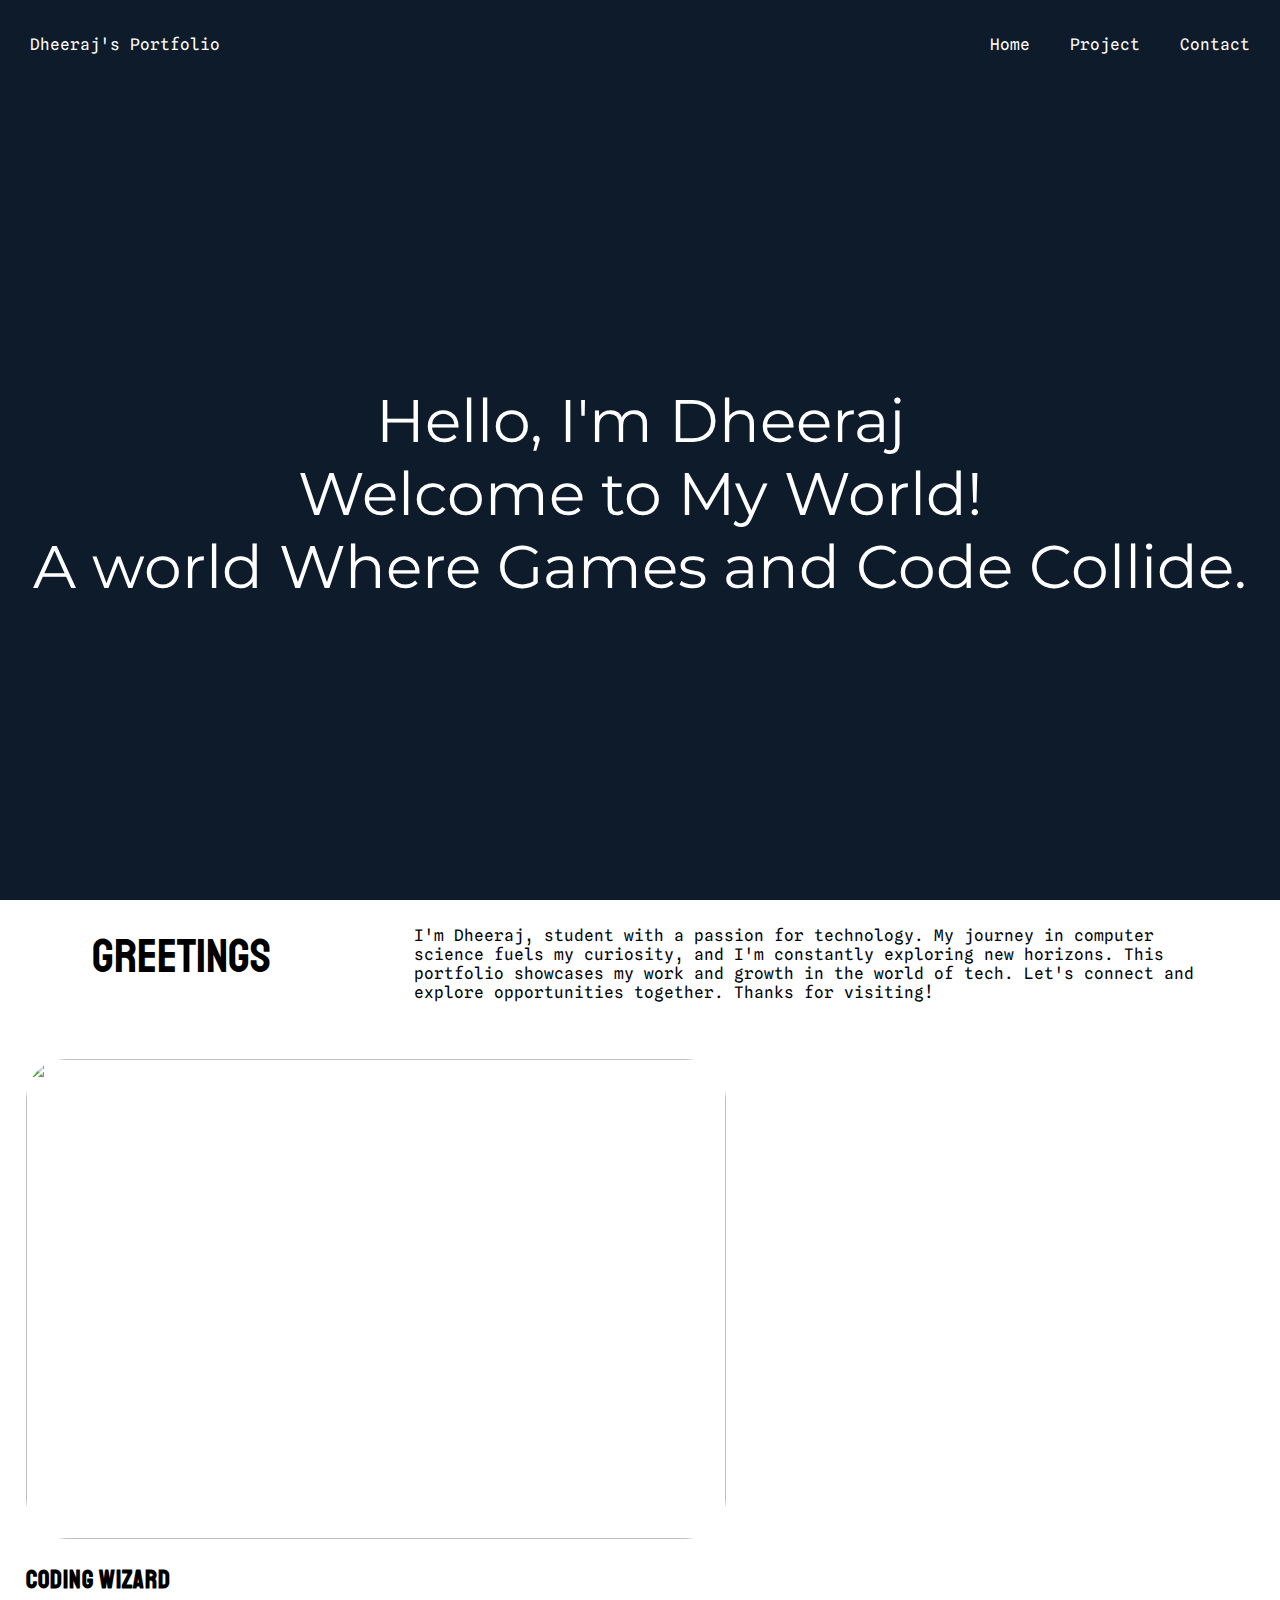
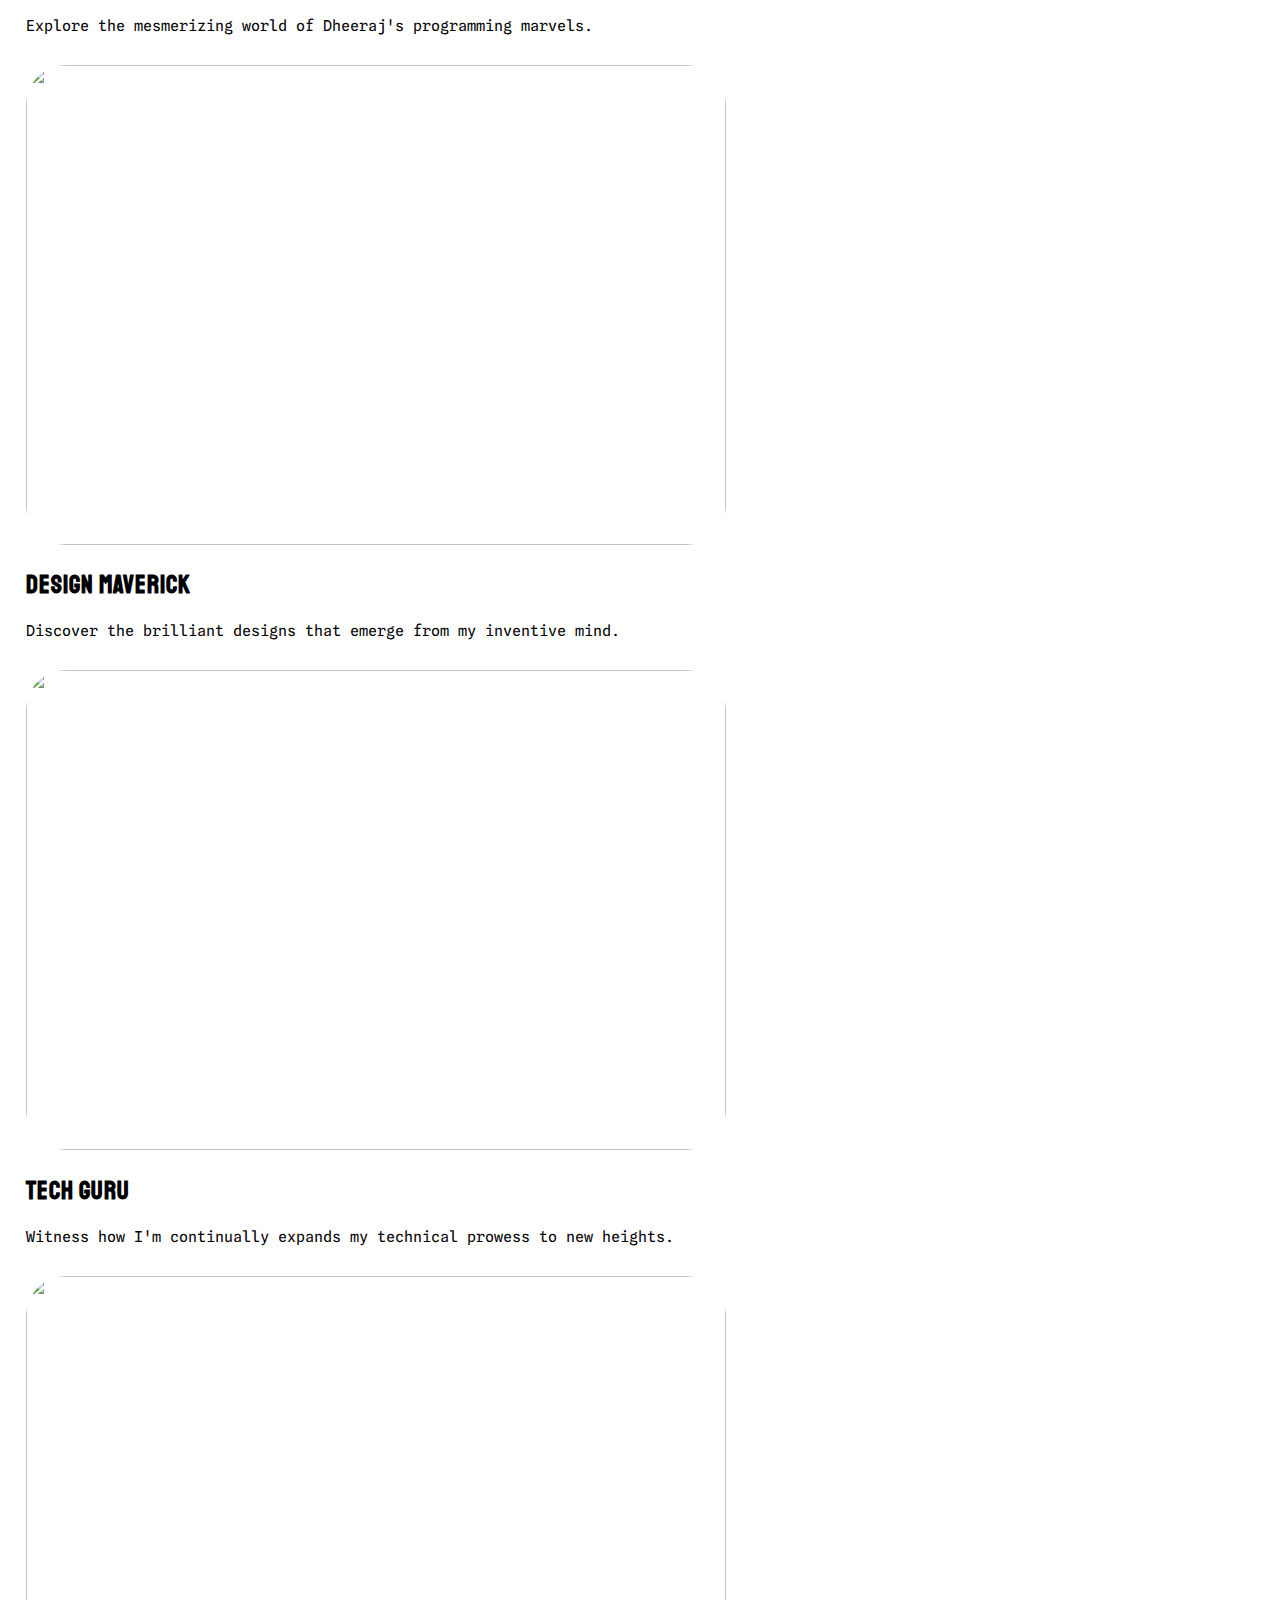
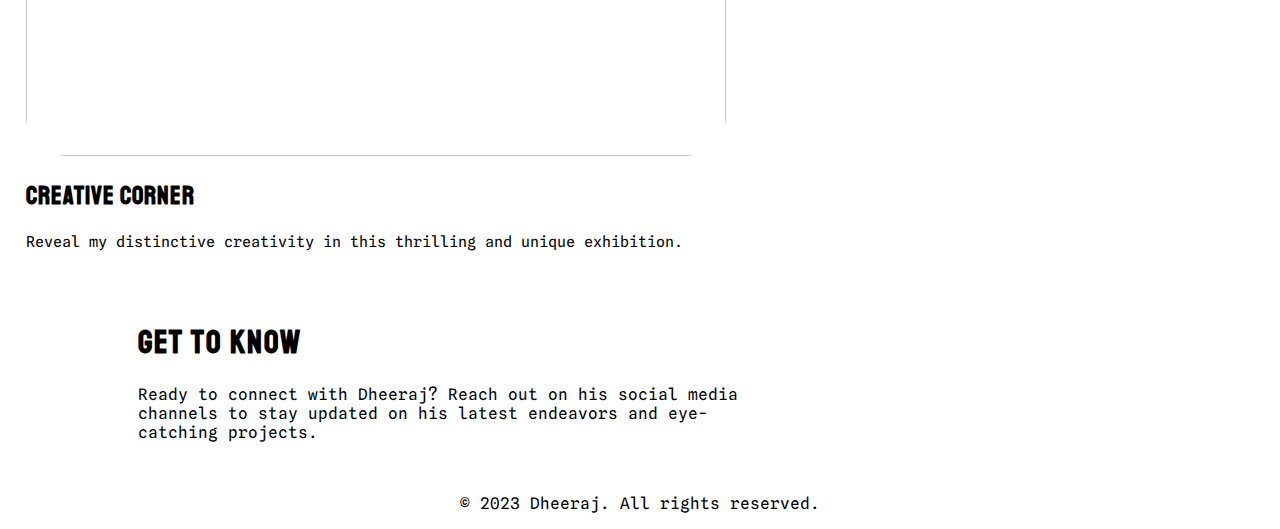
==== index.html @ 3a417aa8 "Rename main.html to index.html" ====
<!DOCTYPE html>
<html lang="en">
  <head>
    <meta charset="UTF-8" />
    <meta name="viewport" content="width=device-width, initial-scale=1.0" />
    <title>Document</title>
    <link rel="stylesheet" href="styles.css" />
    <link href="https://fonts.googleapis.com/css2?family=Montserrat&family=Spline+Sans+Mono&family=Staatliches&display=swap" rel="stylesheet">

    <script
      src="https://kit.fontawesome.com/1679080b41.js"
      crossorigin="anonymous"
    ></script>
  </head>
  <body>
    <div class="maindiv">
      <nav>
        <div class="navbar">
          <div class="nav-item">Dheeraj's Portfolio</div>
          <div class="nav-item right">Home</div>
          <a
            class="nav-item"
            href="https://github.com/Drj0"
            style="text-decoration: none; color: white"
            >Project</a
          >
          <a
            class="nav-item"
            href="#footer1"
            style="text-decoration: none; color: white"
          >
            Contact</a
          >
        </div>
      </nav>

      <div class="main-heading">
        <p>Hello, I'm Dheeraj<br>
            Welcome to My World!<br>
            A world Where Games and Code Collide.
        </p>
      </div>

    </div>

    <div class="secondpage">
      <div class="name1">Greetings</div>
      <div class="second-discription">
        I'm Dheeraj, student with a passion for technology. My journey in
        computer science fuels my curiosity, and I'm constantly exploring new
        horizons. This portfolio showcases my work and growth in the world of
        tech. Let's connect and explore opportunities together. Thanks for
        visiting!
      </div>
    </div>

    <div class="main-discription">
      <div class="dis1">
        <img src="https://source.unsplash.com/OqtafYT5kTw" alt="" />
        <h2>Coding Wizard</h2>
        <p>Explore the mesmerizing world of Dheeraj's programming marvels.</p>
      </div>
      <div class="dis2">
        <img src="https://source.unsplash.com/XJXWbfSo2f0" alt="" />
        <h2>Design Maverick</h2>
        <p>
          Discover the brilliant designs that emerge from my inventive mind.
        </p>
      </div>
      <div class="dis3">
        <img src="https://source.unsplash.com/xrVDYZRGdw4" alt="" />
        <h2>Tech guru</h2>
        <p>
          Witness how I'm continually expands my technical prowess to new
          heights.
        </p>
      </div>
      <div class="dis4">
        <img src="https://source.unsplash.com/f5pTwLHCsAg" alt="" />
        <h2>Creative Corner</h2>
        <p>
          Reveal my distinctive creativity in this thrilling and unique
          exhibition.
        </p>
      </div>
    </div>

    <div class="footer" id="footer1">
      <div class="footer-head">
        <h1>Get to know</h1>
      </div>

      <div class="footer-disc">
        <p>
          Ready to connect with Dheeraj? Reach out on his social media channels
          to stay updated on his latest endeavors and eye-catching projects.
        </p>
      </div>
      <div class="footer-icon">
        <i class="fa-brands fa-instagram"></i>
        <i class="fa-brands fa-twitch"></i>
        <i class="fa-brands fa-twitter"></i>
        <i class="fa-brands fa-facebook"></i>
      </div>
    </div>

    <div class="footer-bootom">
      <p>© 2023 Dheeraj. All rights reserved.</p>
    </div>
  </body>
</html>
---- styles.css ----
html, body{
    scroll-behavior: smooth;
}

body {
    width: 100%;
  margin: 0;
  height: 100%;
}

.main-heading{
    text-align: center;
    font-size: 60px;
    font-family: 'Montserrat', sans-serif;
    position: relative;
    top: 250px;
}

.maindiv {
  position: relative;
  width: 100%;
  height: 100vh;
  background-color: #0d1b2a;
  font-family: "Spline Sans Mono", monospace;
  color: white;
  size: 16px;
  margin: 0;
}

nav {
  padding-top: 15px;
  color: white;
  text-align: center;
}

.navbar {
  display: flex;
  justify-content: space-between;
  padding: 10px;
  background: none; /* Remove background color */
}

.nav-item {
  padding: 10px 20px;
  cursor: pointer;
}

.right {
  margin-left: auto; /* Align Name to the right */
}

/*
-----------------------------------
            SECOND
              PAGE  
----------------------------------- */

.secondpage {
  margin-top: 2%;
  margin-left: 2%;
  height: auto;
  display: flex;
  gap: 10px;
  justify-content: space-around;
  padding-bottom: 2.5%;
}

.name1 {
  font-family: "Staatliches", cursive;
  color: black;
  font-size: 48px;
}

.second-discription {
  font-family: "Spline Sans Mono";
  font-size: 20;
  width: 800px;
}

/* -----------------------------------
            Main
              Discription  
----------------------------------- */
.main-discription {
  display: flex;
  justify-content: space-between;
  flex-wrap: wrap;
  padding: 2%;
  gap: 15px;
}

.main-discription img {
  height: 480px;
  width: 700px;
  max-width: 700px;
  border-radius: 40px;
}

.main-discription h2 {
  font-family: "Staatliches", cursive;
  letter-spacing: 1px;
  font-size: 25px;
}

.main-discription p {
  font-family: "Spline Sans Mono";
  font-size: 15px;
}

/* -----------------------------------
            Footer  
----------------------------------- */

.footer-disc {
  width: 630px;
}

.footer {
  margin-left: 10%;
  padding: 10px;
}

.footer h1 {
  font-family: "Staatliches", cursive;
  letter-spacing: 2px;
}

.footer p {
  font-family: "Spline Sans Mono";
}

.footer-icon {
  margin-top: 1.5%;
  display: flex;
  gap: 20px;
  
}


.footer-bootom{
    margin-top: 2%;
    text-align: center;
    font-size: 16px;
    font-family: "Spline Sans Mono";
}
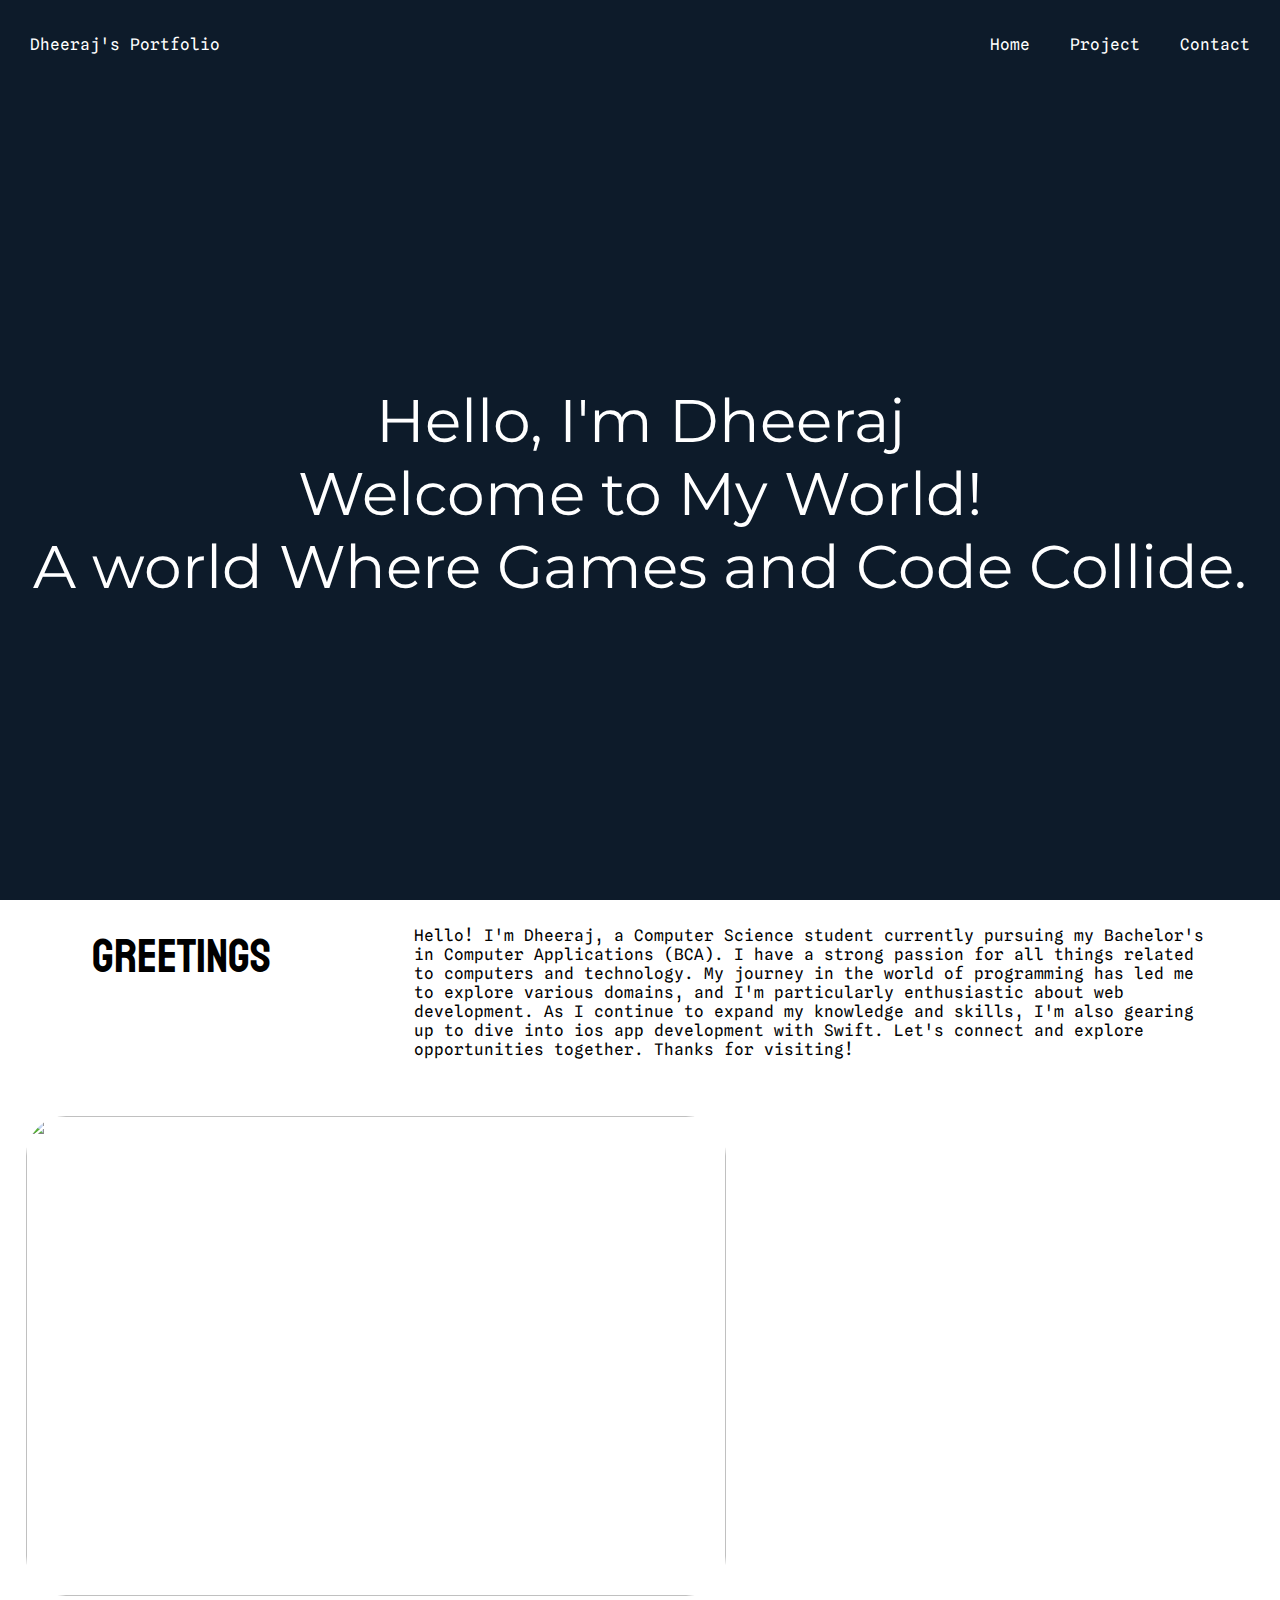
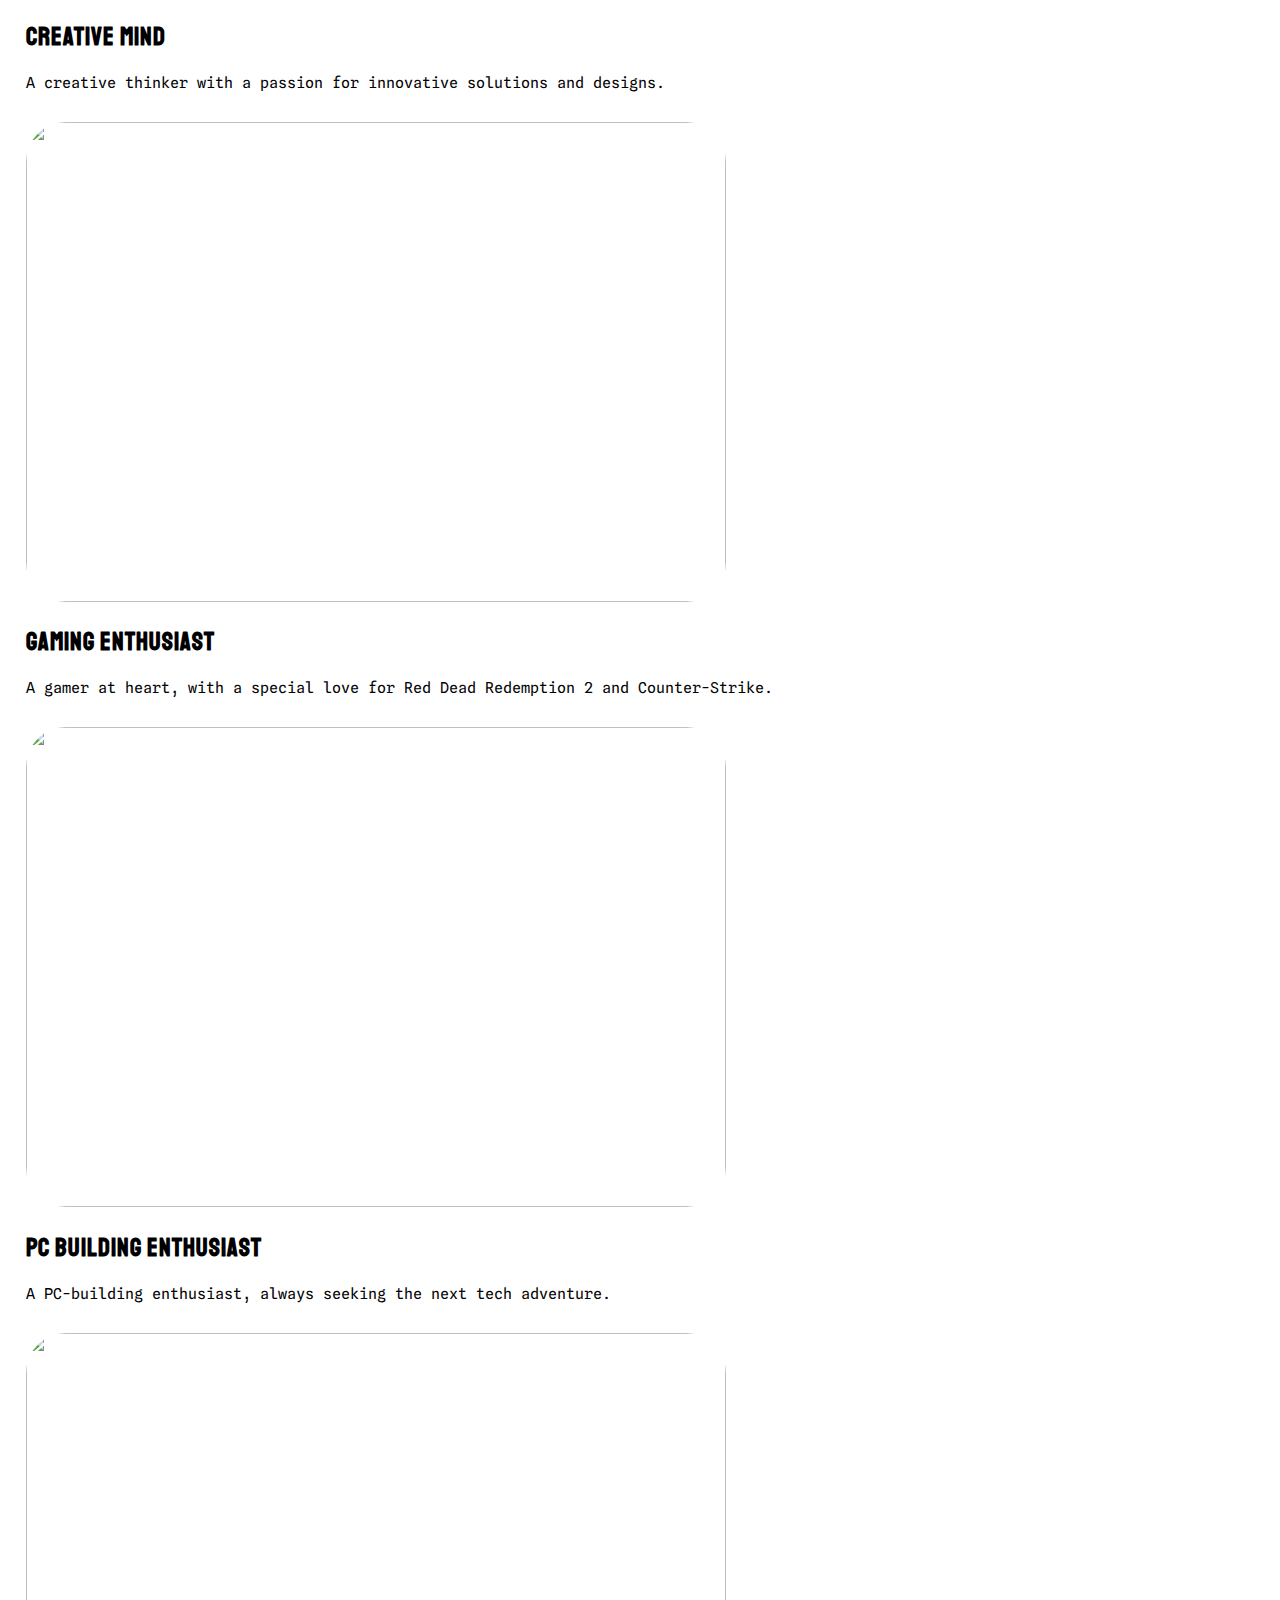
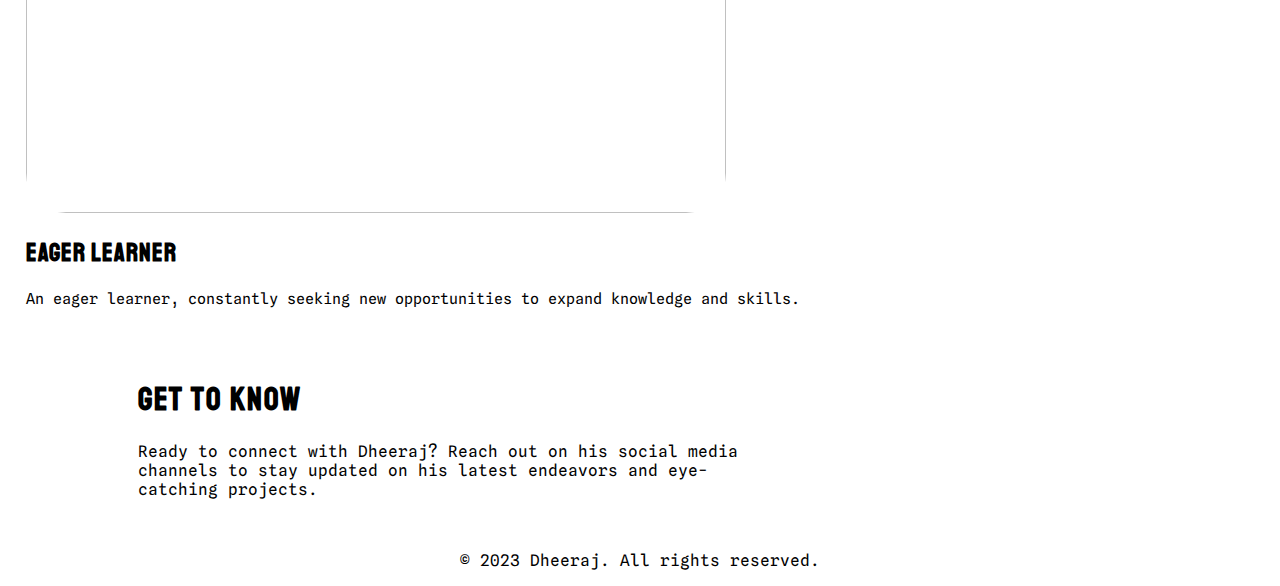
==== commit 2c81317d: "Rename main.html to index.html" ====
--- a/index.html
+++ b/index.html
@@ -5,7 +5,10 @@
     <meta name="viewport" content="width=device-width, initial-scale=1.0" />
     <title>Document</title>
     <link rel="stylesheet" href="styles.css" />
-    <link href="https://fonts.googleapis.com/css2?family=Montserrat&family=Spline+Sans+Mono&family=Staatliches&display=swap" rel="stylesheet">
+    <link
+      href="https://fonts.googleapis.com/css2?family=Montserrat&family=Spline+Sans+Mono&family=Staatliches&display=swap"
+      rel="stylesheet"
+    />
 
     <script
       src="https://kit.fontawesome.com/1679080b41.js"
@@ -35,52 +38,53 @@
       </nav>
 
       <div class="main-heading">
-        <p>Hello, I'm Dheeraj<br>
-            Welcome to My World!<br>
-            A world Where Games and Code Collide.
+        <p>
+          Hello, I'm Dheeraj<br />
+          Welcome to My World!<br />
+          A world Where Games and Code Collide.
         </p>
       </div>
-
     </div>
 
     <div class="secondpage">
       <div class="name1">Greetings</div>
       <div class="second-discription">
-        I'm Dheeraj, student with a passion for technology. My journey in
-        computer science fuels my curiosity, and I'm constantly exploring new
-        horizons. This portfolio showcases my work and growth in the world of
-        tech. Let's connect and explore opportunities together. Thanks for
-        visiting!
+        Hello! I'm Dheeraj, a Computer Science student currently pursuing my
+        Bachelor's in Computer Applications (BCA). I have a strong passion for
+        all things related to computers and technology. My journey in the world
+        of programming has led me to explore various domains, and I'm
+        particularly enthusiastic about web development. As I continue to expand
+        my knowledge and skills, I'm also gearing up to dive into ios app
+        development with Swift. Let's connect and explore opportunities
+        together. Thanks for visiting!
       </div>
     </div>
 
     <div class="main-discription">
       <div class="dis1">
         <img src="https://source.unsplash.com/OqtafYT5kTw" alt="" />
-        <h2>Coding Wizard</h2>
-        <p>Explore the mesmerizing world of Dheeraj's programming marvels.</p>
+        <h2>Creative Mind</h2>
+        <p>A creative thinker with a passion for innovative solutions and designs.</p>
       </div>
       <div class="dis2">
-        <img src="https://source.unsplash.com/XJXWbfSo2f0" alt="" />
-        <h2>Design Maverick</h2>
+        <img src="https://source.unsplash.com/nmTm7knUnqs" alt="" />
+        <h2>Gaming Enthusiast</h2>
         <p>
-          Discover the brilliant designs that emerge from my inventive mind.
+          A gamer at heart, with a special love for Red Dead Redemption 2 and Counter-Strike.
         </p>
       </div>
       <div class="dis3">
-        <img src="https://source.unsplash.com/xrVDYZRGdw4" alt="" />
-        <h2>Tech guru</h2>
+        <img src="https://cdn.mos.cms.futurecdn.net/VhPfeC4sCQPdq3kBg52P2R.jpg" alt="" />
+        <h2>PC Building Enthusiast</h2>
         <p>
-          Witness how I'm continually expands my technical prowess to new
-          heights.
+          A PC-building enthusiast, always seeking the next tech adventure.
         </p>
       </div>
       <div class="dis4">
         <img src="https://source.unsplash.com/f5pTwLHCsAg" alt="" />
-        <h2>Creative Corner</h2>
+        <h2>Eager Learner</h2>
         <p>
-          Reveal my distinctive creativity in this thrilling and unique
-          exhibition.
+          An eager learner, constantly seeking new opportunities to expand knowledge and skills.
         </p>
       </div>
     </div>
@@ -97,10 +101,10 @@
         </p>
       </div>
       <div class="footer-icon">
-        <i class="fa-brands fa-instagram"></i>
-        <i class="fa-brands fa-twitch"></i>
-        <i class="fa-brands fa-twitter"></i>
-        <i class="fa-brands fa-facebook"></i>
+        <a href="https://www.instagram.com/dheerajxk/"><i class="fa-brands fa-instagram"></i></a>
+        <a href="https://www.twitch.tv/megamind01"><i class="fa-brands fa-twitch"></i></a>
+        <a href="https://www.twitter.com/frdheeraj"><i class="fa-brands fa-twitter"></i></a>
+        <a href="https://www.facebook.com"><i class="fa-brands fa-facebook"></i></a>
       </div>
     </div>
 
--- a/styles.css
+++ b/styles.css
@@ -7,6 +7,10 @@
   margin: 0;
   height: 100%;
 }
+
+a {
+  text-decoration: none;
+  color: black;}
 
 .main-heading{
     text-align: center;
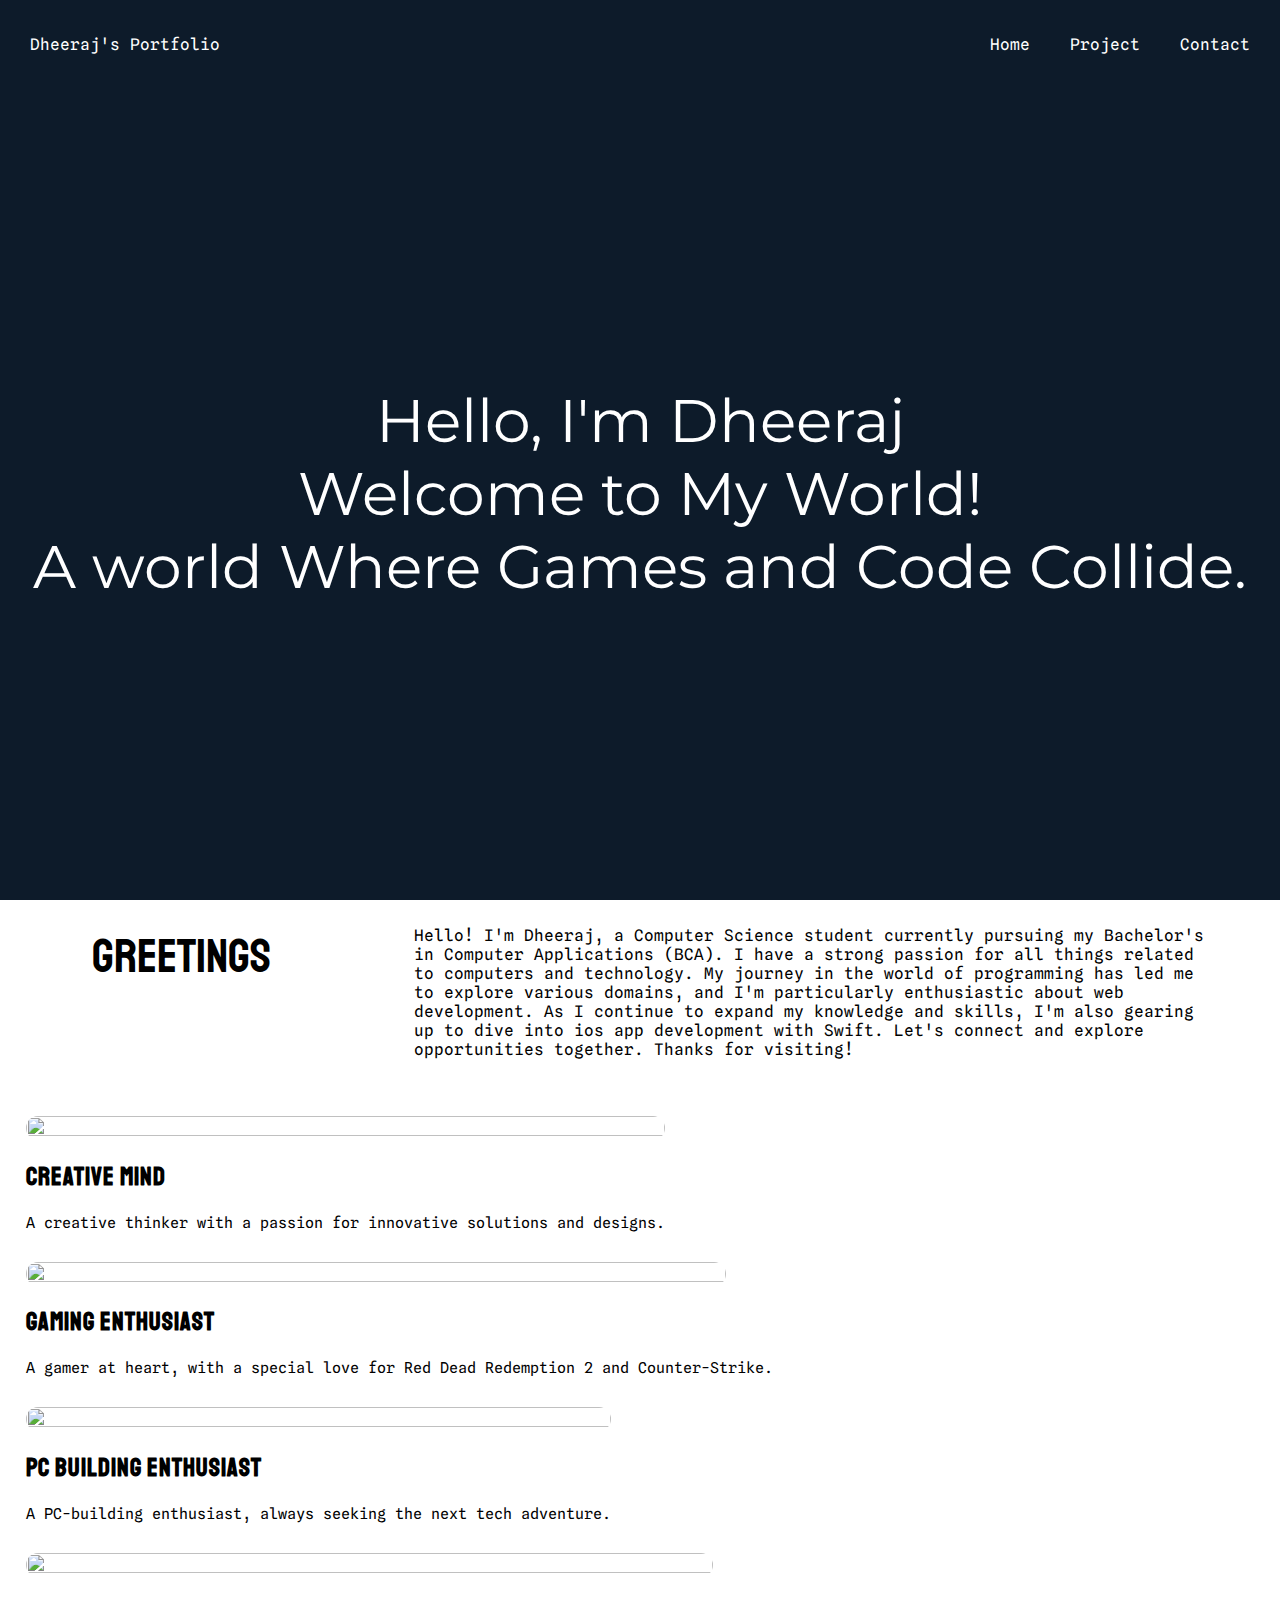
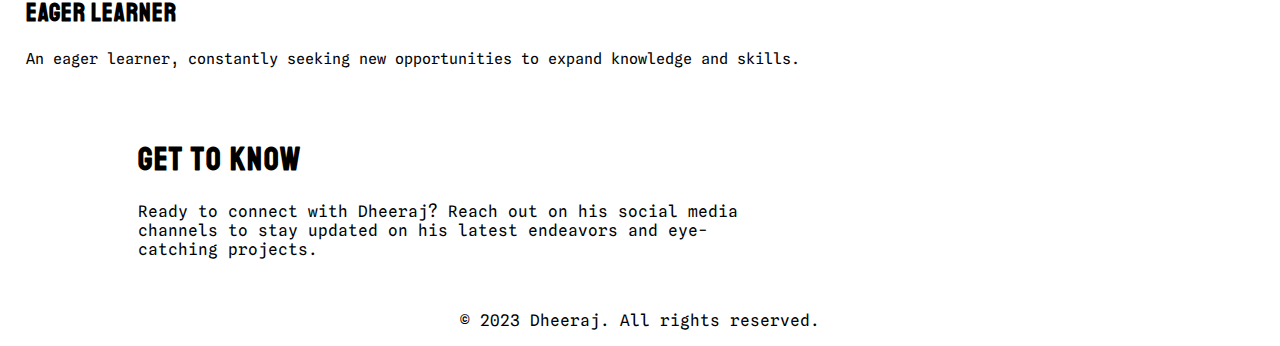
==== commit 42eab25c: "Update index.html" ====
--- a/index.html
+++ b/index.html
@@ -3,8 +3,9 @@
   <head>
     <meta charset="UTF-8" />
     <meta name="viewport" content="width=device-width, initial-scale=1.0" />
-    <title>Document</title>
+    <title>Portfolio</title>
     <link rel="stylesheet" href="styles.css" />
+    <link rel="icon" type="image/x-icon" href="dj.png" />
     <link
       href="https://fonts.googleapis.com/css2?family=Montserrat&family=Spline+Sans+Mono&family=Staatliches&display=swap"
       rel="stylesheet"
@@ -62,29 +63,42 @@
 
     <div class="main-discription">
       <div class="dis1">
-        <img src="https://source.unsplash.com/OqtafYT5kTw" alt="" />
+        <div class="img1" >
+          <img style="width: 100%; height: 100%;" src="https://source.unsplash.com/OqtafYT5kTw" alt="" />
+        </div>
         <h2>Creative Mind</h2>
-        <p>A creative thinker with a passion for innovative solutions and designs.</p>
+        <p>
+          A creative thinker with a passion for innovative solutions and
+          designs.
+        </p>
       </div>
       <div class="dis2">
-        <img src="https://source.unsplash.com/nmTm7knUnqs" alt="" />
+        <div class="img2">
+          <img style="width: 100%; height: 100%; max-height: 458px;" src="https://source.unsplash.com/nmTm7knUnqs" alt="" />
+        </div>
         <h2>Gaming Enthusiast</h2>
         <p>
-          A gamer at heart, with a special love for Red Dead Redemption 2 and Counter-Strike.
+          A gamer at heart, with a special love for Red Dead Redemption 2 and
+          Counter-Strike.
         </p>
       </div>
       <div class="dis3">
-        <img src="https://cdn.mos.cms.futurecdn.net/VhPfeC4sCQPdq3kBg52P2R.jpg" alt="" />
+        <div class="img3">
+          <img style="width: 100%; height: 100%;"
+            src="https://cdn.mos.cms.futurecdn.net/VhPfeC4sCQPdq3kBg52P2R.jpg"
+          />
+        </div>
         <h2>PC Building Enthusiast</h2>
-        <p>
-          A PC-building enthusiast, always seeking the next tech adventure.
-        </p>
+        <p>A PC-building enthusiast, always seeking the next tech adventure.</p>
       </div>
       <div class="dis4">
-        <img src="https://source.unsplash.com/f5pTwLHCsAg" alt="" />
+        <div class="img4">
+          <img style="width: 100%; height: 100%; max-width: 687px; max-height: 383px;;"  src="https://source.unsplash.com/f5pTwLHCsAg" alt="" />
+        </div>
         <h2>Eager Learner</h2>
         <p>
-          An eager learner, constantly seeking new opportunities to expand knowledge and skills.
+          An eager learner, constantly seeking new opportunities to expand
+          knowledge and skills.
         </p>
       </div>
     </div>
@@ -101,13 +115,20 @@
         </p>
       </div>
       <div class="footer-icon">
-        <a href="https://www.instagram.com/dheerajxk/"><i class="fa-brands fa-instagram"></i></a>
-        <a href="https://www.twitch.tv/megamind01"><i class="fa-brands fa-twitch"></i></a>
-        <a href="https://www.twitter.com/frdheeraj"><i class="fa-brands fa-twitter"></i></a>
-        <a href="https://www.facebook.com"><i class="fa-brands fa-facebook"></i></a>
+        <a href="https://www.instagram.com/dheerajxk/"
+          ><i class="fa-brands fa-instagram"></i
+        ></a>
+        <a href="https://www.twitch.tv/megamind01"
+          ><i class="fa-brands fa-twitch"></i
+        ></a>
+        <a href="https://www.twitter.com/frdheeraj"
+          ><i class="fa-brands fa-twitter"></i
+        ></a>
+        <a href="https://www.facebook.com"
+          ><i class="fa-brands fa-facebook"></i
+        ></a>
       </div>
     </div>
-
     <div class="footer-bootom">
       <p>© 2023 Dheeraj. All rights reserved.</p>
     </div>
